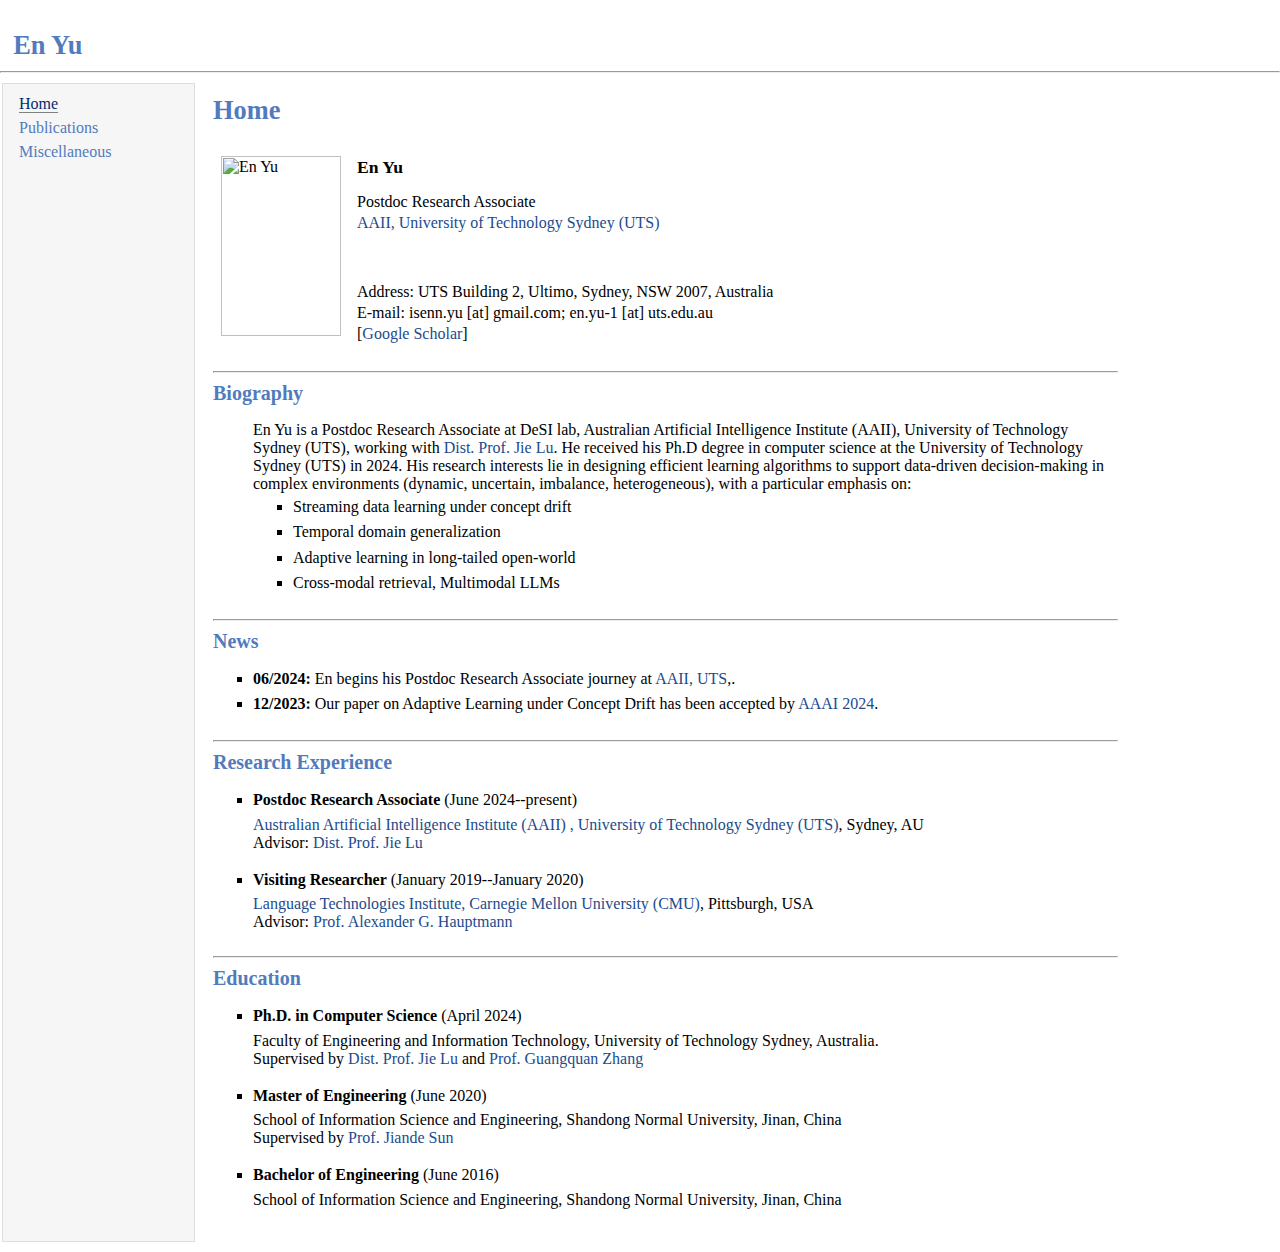
==== index.html @ 5397ddbf "Update index.html" ====
<html>

<head>
    <meta http-equiv="Content-Type" content="text/html;charset=utf-8" />
    <link rel="stylesheet" type="text/css" href="style.css" />
    <title>En Yu</title>
</head>

<body>
<table summary="Table for page layout." id="tlayout">
<tr valign="top">
<h1 style="padding-left: 0.5em">En Yu</h1><hr>
<td id="layout-menu">
    <div class="menu-item"><a href="index.html" class="current">Home</a></div>
    <div class="menu-item"><a href="publication.html">Publications</a></div>
    <div class="menu-item"><a href="miscellaneous.html">Miscellaneous</a></div>
</td>

<td id="layout-content">

    <h1 style="margin-top: 0em">Home</h1><br>
  <!--  <p>[ <a href="#news">News</a>,
        <a href="#interest">Research Interests</a>,
        <a href="#job">Job Experience</a>,
        <a href="#edu">Education</a> ]</p> -->

    <table class="imgtable"><tr valign="top">
        <td><img src="EnYu.JPG" alt="En Yu" height="180" width="120" /></td>
        <td align="left">
            <p><span style="font-size: 110%"><b>En Yu</b></span></p>
<!--             <p> Ph.D. in Computer Science<br> </p> -->
            <p>Postdoc Research Associate <br>
		<a href="https://www.uts.edu.au/research/australian-artificial-intelligence-institute" target="_blank"> AAII, University of Technology Sydney (UTS)</a>
	    </p>

            <br><br>
		
            <p>
                Address: UTS Building 2, Ultimo, Sydney, NSW 2007, Australia <br>
                E-mail: isenn.yu [at] gmail.com; en.yu-1 [at] uts.edu.au <br>
                [<a href="https://scholar.google.com/citations?user=p-L0lBYAAAAJ" target="_blank">Google Scholar</a>]
            </p>
        </td>
    </tr></table>

    
    <div>
    <h2><hr><a name="biography"></a>Biography</h2>
    <ul>
        En Yu is a Postdoc Research Associate at DeSI lab, Australian Artificial Intelligence Institute (AAII), University of Technology Sydney (UTS), 
        working with <a href="https://www.uts.edu.au/staff/jie.lu" target="_blank">Dist. Prof. Jie Lu</a>. He received his Ph.D degree in computer science at the University of Technology Sydney (UTS) in 2024. 
        His research interests lie in designing efficient learning algorithms to support data-driven decision-making in complex environments (dynamic, uncertain, imbalance, heterogeneous), with a particular emphasis on: <br>
        <ul>
            <li><p> Streaming data learning under concept drift</p></li>
            <!-- <li><p> Adaptive learning under concept drift </p></li> -->
            <li><p> Temporal domain generalization </p></li>
            <li><p> Adaptive learning in long-tailed open-world </p></li>
            <li><p> Cross-modal retrieval, Multimodal LLMs </p></li>
        </ul>
    </ul>
    </div>

    <div>
    <h2><hr><a name="News"></a>News</h2>

    <ul>
        <li><p><b>06/2024:</b> En begins his Postdoc Research Associate journey at <a href="https://www.uts.edu.au/research/australian-artificial-intelligence-institute" target="_blank">AAII, UTS</a>,.</p></li>
        <li><p><b>12/2023:</b> Our paper on Adaptive Learning under Concept Drift has been accepted by <a href="https://aaai.org/aaai-conference/" target="_blank">AAAI 2024</a>.</p></li>
    </ul>
    </div>

    <!-- <div>
    <h2><hr><a name="research"></a>Research Interests</h2>
    <ul>
    My research interests lie in providing mathematical and theoretical foundations to justify and understand machine learning models and designing efficient learning algorithms for problems in the field of streaming data mining, concept drift, and multimodal analysis. with a particular emphasis on:<br>
        <ul>
        <li><p> Adative learning under concept drift </p></li>
        <li><p> Temporal domain generalization </p></li>
        <li><p> Multimodal analysis </p></li>
        </ul>
    </ul> -->

    <div>
        <h2><hr><a name="researchExp"></a>Research Experience</h2>
            <ul>
                <li><p><b>Postdoc Research Associate</b> (June 2024--present)</p></li>
                <a href="https://www.uts.edu.au/research-and-teaching/our-research/centre-artificial-intelligence" target="_blank"> Australian Artificial Intelligence Institute (AAII)</a> <a href="https://www.uts.edu.au/" target="_blank">, University of Technology Sydney (UTS)</a>, Sydney, AU<br>
                Advisor: <a href="https://www.uts.edu.au/staff/jie.lu" target="_blank">Dist. Prof. Jie Lu</a><br><br>
            
                <li><p><b>Visiting Researcher</b> (January 2019--January 2020)</p></li>
                <a href="https://www.lti.cs.cmu.edu/" target="_blank"> Language Technologies Institute,</a> <a href="https://www.cmu.edu/" target="_blank">Carnegie Mellon University (CMU)</a>, Pittsburgh, USA<br>
                Advisor: <a href="https://www.cs.cmu.edu/~alex/" target="_blank">Prof. Alexander G. Hauptmann</a><br>
                
            </ul>
    </div>

    <div>
        <h2><hr><a name="Education"></a>Education</h2>
            <ul>
                <li><p><b>Ph.D. in Computer Science</b> (April 2024)</p></li>
                Faculty of Engineering and Information Technology, University of Technology Sydney, Australia.<br>
                Supervised by <a href="https://www.uts.edu.au/staff/jie.lu" target="_blank">Dist. Prof. Jie Lu</a> and <a href="https://www.uts.edu.au/staff/guangquan.zhang" target="_blank">Prof. Guangquan Zhang</a><br><br>
                
                <li><p><b>Master of Engineering</b> (June 2020)</p></li>
                School of Information Science and Engineering, Shandong Normal University, Jinan, China<br>
                Supervised by <a href="https://scholar.google.com/citations?user=T5mIjgoAAAAJ&hl=en" target="_blank">Prof. Jiande Sun</a> <br><br>
                
        	<li><p><b>Bachelor of Engineering</b> (June 2016)</p></li>
                School of Information Science and Engineering, Shandong Normal University, Jinan, China<br><br>
            </ul>
    </div>

        <!-- <div>
        <h2><hr><a name="sponsors"></a>Sponsors</h2>
        <img src="arc.jpg" alt="Australian Research Council"  height="101" width="163" />
        </div> -->

    <!-- <script src="//t1.extreme-dm.com/f.js" id="eXF-alex0113-0" async defer></script> -->

</td>
</tr>
</table>
</body>
</html>
---- style.css ----
table#tlayout {
    width: 100%;
    border: none;
    border-collapse: separate;
    background: white;
}

body {
	background: white;
	font-family: Georgia, serif;
	padding-bottom: 8px;
	margin: 0;
}

#layout-menu {
	background: #f6f6f6;
	border: 1px solid #dddddd;
	padding-top: 0.5em;
	padding-left: 8px;
	padding-right: 8px;
	font-size: 1.0em;
	width: 175px;
	white-space: nowrap;
    text-align: left;
    vertical-align: top;
}

#layout-menu td {
	background: #f4f4f4;
    vertical-align: top;
}

#layout-content {
	padding-top: 0.0em;
	padding-left: 1.0em;
	padding-right: 10.0em;
    border: none;
    background: white;
    text-align: left;
    vertical-align: top;
}

#layout-menu a {
	line-height: 1.5em;
	margin-left: 0.5em;
}

tt {
    background: #ffffdd;
}

pre, tt {
	font-size: 90%;
	font-family: monaco, monospace;
}

a, a > tt {
	color: #224b8d;
	text-decoration: none;
}

a:hover {
	border-bottom: 1px orange solid;
}

#layout-menu a.current:link, #layout-menu a.current:visited {
	color: #022b6d;
	border-bottom: 1px gray solid;
}
#layout-menu a:link, #layout-menu a:visited, #layout-menu a:hover {
	color: #527bbd;
	text-decoration: none;
}
#layout-menu a:hover {
	text-decoration: none;
}

div.menu-category {
	border-bottom: 1px solid gray;
	margin-top: 0.8em;
	padding-top: 0.2em;
	padding-bottom: 0.1em;
	font-weight: bold;
}

div.menu-item {
	padding-left: 16px;
	text-indent: -16px;
}

div#toptitle {
	padding-bottom: 0.2em;
	margin-bottom: 1.5em;
	border-bottom: 3px double gray;
}

div#subtitle {
	margin-top: 0.0em;
	margin-bottom: 0.0em;
	padding-top: 0em;
	padding-bottom: 0.1em;
}

em {
	font-style: italic;
}

strong {
	font-weight: bold;
}

h1, h2, h3 {
	color: #527bbd;
	margin-top: 0.7em;
	margin-bottom: 0.3em;
    padding-top: 0.5em;
	padding-bottom: 0.2em;
	line-height: 1.0;	
}

h1 {
	font-size: 165%;
}

h2 {
	padding-top: 0.8em;
    padding-bottom: 0.6em;
	font-size: 125%;
}

h2 + h3 {
    padding-top: 0.2em;
}

h3 {
	font-size: 110%;
	border-bottom: none;
}

p {
	margin-top: 0.0em;
	margin-bottom: 0.8em;
	padding: 0;
	line-height: 1.3;
}

pre {
	padding: 0;
	margin: 0;
}

div#footer {
	font-size: small;
	border-top: 1px solid #c0c0c0;
	padding-top: 0.1em;
	margin-top: 4.0em;
	color: #c0c0c0;
}

div#footer a {
	color: #80a0b0;
}

div#footer-text {
	float: left;
	padding-bottom: 8px;
}

ul, ol, dl {
	margin-top: 0.2em;
	padding-top: 0;
	margin-bottom: 0.8em;
}

dt {
	margin-top: 0.5em;
	margin-bottom: 0;
}

dl {
	margin-left: 20px;
}

dd {
	color: #222222;
}

dd > *:first-child {
	margin-top: 0;
}

ul {
	list-style-position: outside;
	list-style-type: square;
}

p + ul, p + ol {
	margin-top: -0.5em;
}

li ul, li ol {
	margin-top: -0.3em;
}

ol {
	list-style-position: outside;
	list-style-type: decimal;
}

li p, dd p {
	margin-bottom: 0.3em;
}


ol ol {
	list-style-type: lower-alpha;
}

ol ol ol {
	list-style-type: lower-roman;
}

p + div.codeblock {
	margin-top: -0.6em;
}

div.codeblock, div.infoblock {
	margin-right: 0%;
	margin-top: 1.2em;
	margin-bottom: 1.3em;
}

div.blocktitle {
	font-weight: bold;
	color: #cd7b62;
	margin-top: 1.2em;
	margin-bottom: 0.1em;
}

div.blockcontent {
	border: 1px solid silver;
	padding: 0.3em 0.5em;
}

div.infoblock > div.blockcontent {
	background: #ffffee;
}

div.blockcontent p + ul, div.blockcontent p + ol {
	margin-top: 0.4em;
}

div.infoblock p {
	margin-bottom: 0em;
}

div.infoblock li p, div.infoblock dd p {
	margin-bottom: 0.5em;
}

div.infoblock p + p {
	margin-top: 0.8em;
}

div.codeblock > div.blockcontent {
	background: #f6f6f6;
}

span.pycommand {
	color: #000070;
}

span.statement {
	color: #008800;
}
span.builtin {
	color: #000088;
}
span.special {
	color: #990000;
}
span.operator {
	color: #880000;
}
span.error {
	color: #aa0000;
}
span.comment, span.comment > *, span.string, span.string > * {
	color: #606060;
}

@media print {
	#layout-menu { display: none; }
}

#fwtitle {
	margin: 2px;
}

#fwtitle #toptitle {
	padding-left: 0.5em;
	margin-bottom: 0.5em;
}

#layout-content h1:first-child, #layout-content h2:first-child, #layout-content h3:first-child {
	margin-top: -0.7em;
}

div#toptitle h1, #layout-content div#toptitle h1 {
	margin-bottom: 0.0em;
	padding-bottom: 0.1em;
	padding-top: 0;
	margin-top: 0.5em;
	border-bottom: none;
}

img.eq {
	padding: 0;
	padding-left: 0.1em;
	padding-right: 0.1em;
	margin: 0;
}

img.eqwl {
	padding-left: 2em;
	padding-top: 0.6em;
	padding-bottom: 0.2em;
	margin: 0;
}

table {
    border: 2px solid black;
    border-collapse: collapse;
}

td {
    padding: 2px;
    padding-left: 0.5em;
    padding-right: 0.5em;
    text-align: center;
    border: 1px solid gray;
}

table + table {
    margin-top: 1em;
}

tr.heading {
    font-weight: bold;
    border-bottom: 2px solid black;
}

img {
    border: none;
}

table.imgtable, table.imgtable td {
    border: none;
    text-align: left;
}
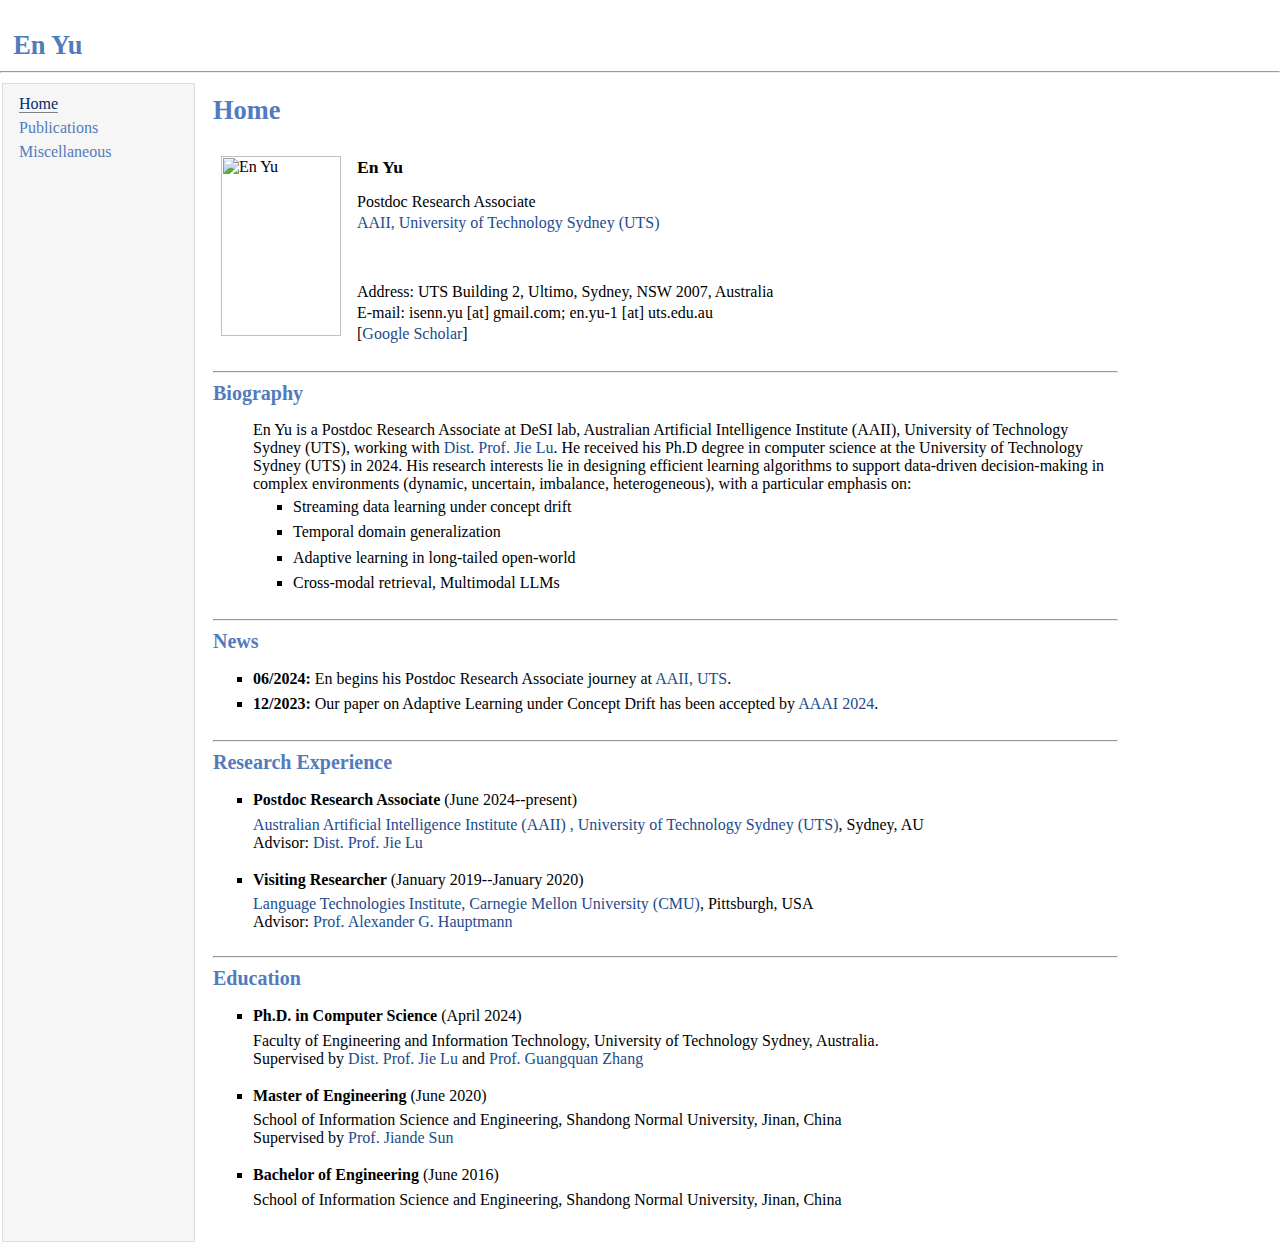
==== commit 3a4ece7f: "Update index.html" ====
--- a/index.html
+++ b/index.html
@@ -64,7 +64,7 @@
     <h2><hr><a name="News"></a>News</h2>
 
     <ul>
-        <li><p><b>06/2024:</b> En begins his Postdoc Research Associate journey at <a href="https://www.uts.edu.au/research/australian-artificial-intelligence-institute" target="_blank">AAII, UTS</a>,.</p></li>
+        <li><p><b>06/2024:</b> En begins his Postdoc Research Associate journey at <a href="https://www.uts.edu.au/research/australian-artificial-intelligence-institute" target="_blank">AAII, UTS</a>.</p></li>
         <li><p><b>12/2023:</b> Our paper on Adaptive Learning under Concept Drift has been accepted by <a href="https://aaai.org/aaai-conference/" target="_blank">AAAI 2024</a>.</p></li>
     </ul>
     </div>
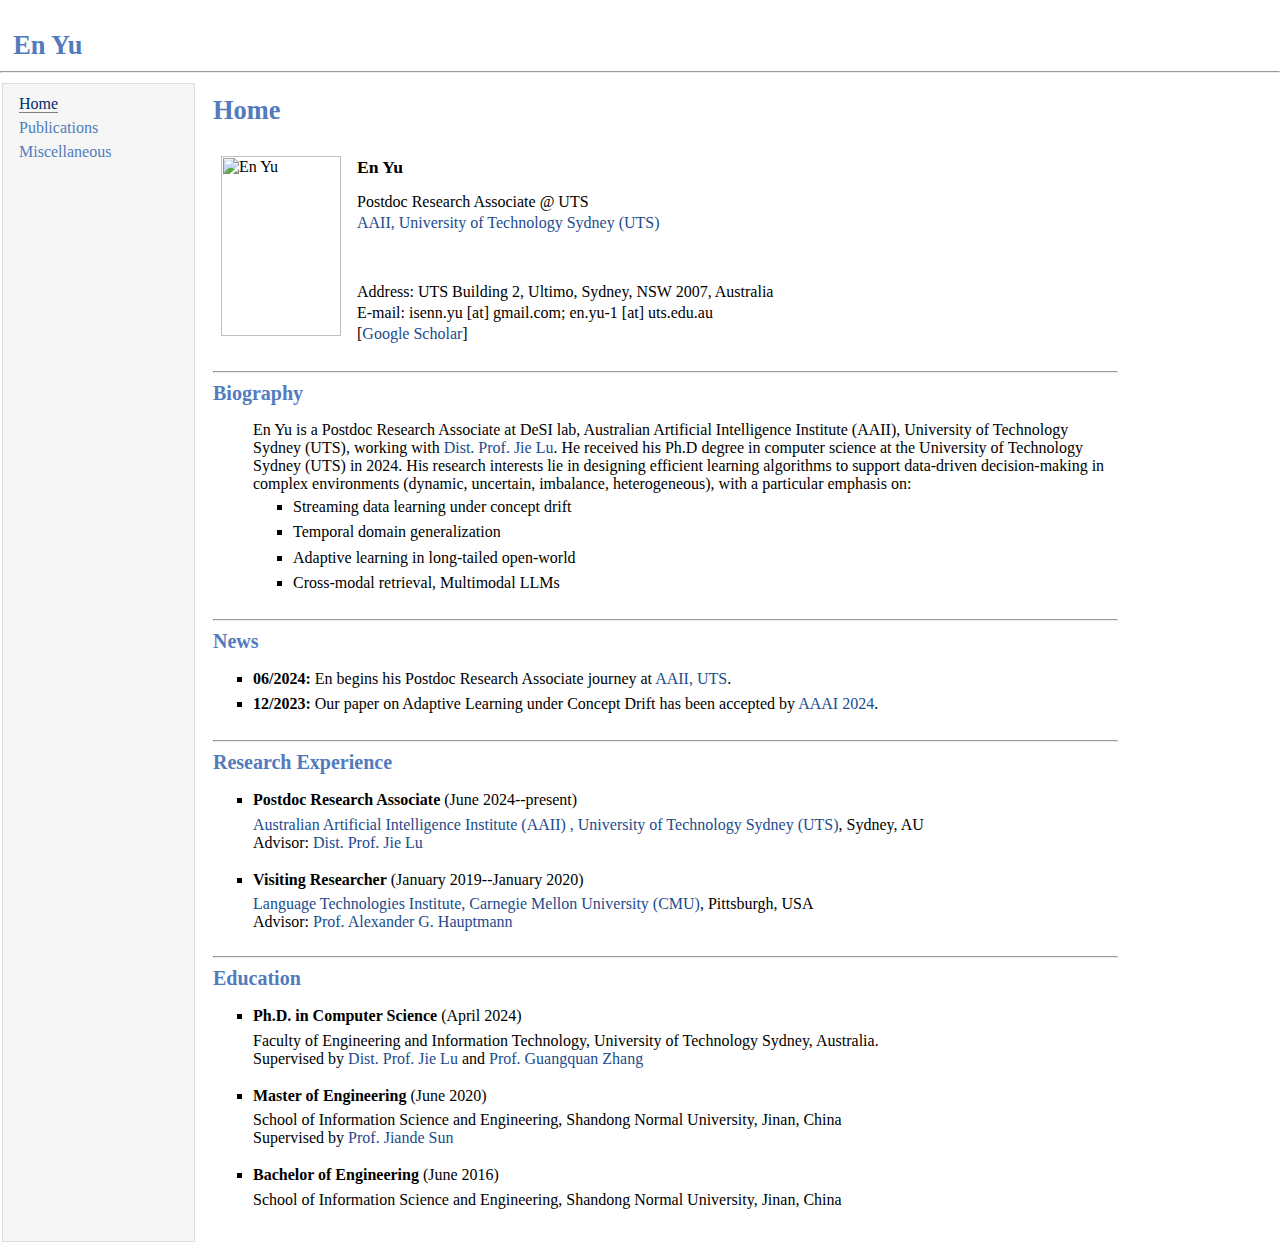
==== commit 309539a2: "Update index.html" ====
--- a/index.html
+++ b/index.html
@@ -29,7 +29,7 @@
         <td align="left">
             <p><span style="font-size: 110%"><b>En Yu</b></span></p>
 <!--             <p> Ph.D. in Computer Science<br> </p> -->
-            <p>Postdoc Research Associate <br>
+            <p>Postdoc Research Associate @ UTS<br>
 		<a href="https://www.uts.edu.au/research/australian-artificial-intelligence-institute" target="_blank"> AAII, University of Technology Sydney (UTS)</a>
 	    </p>
 
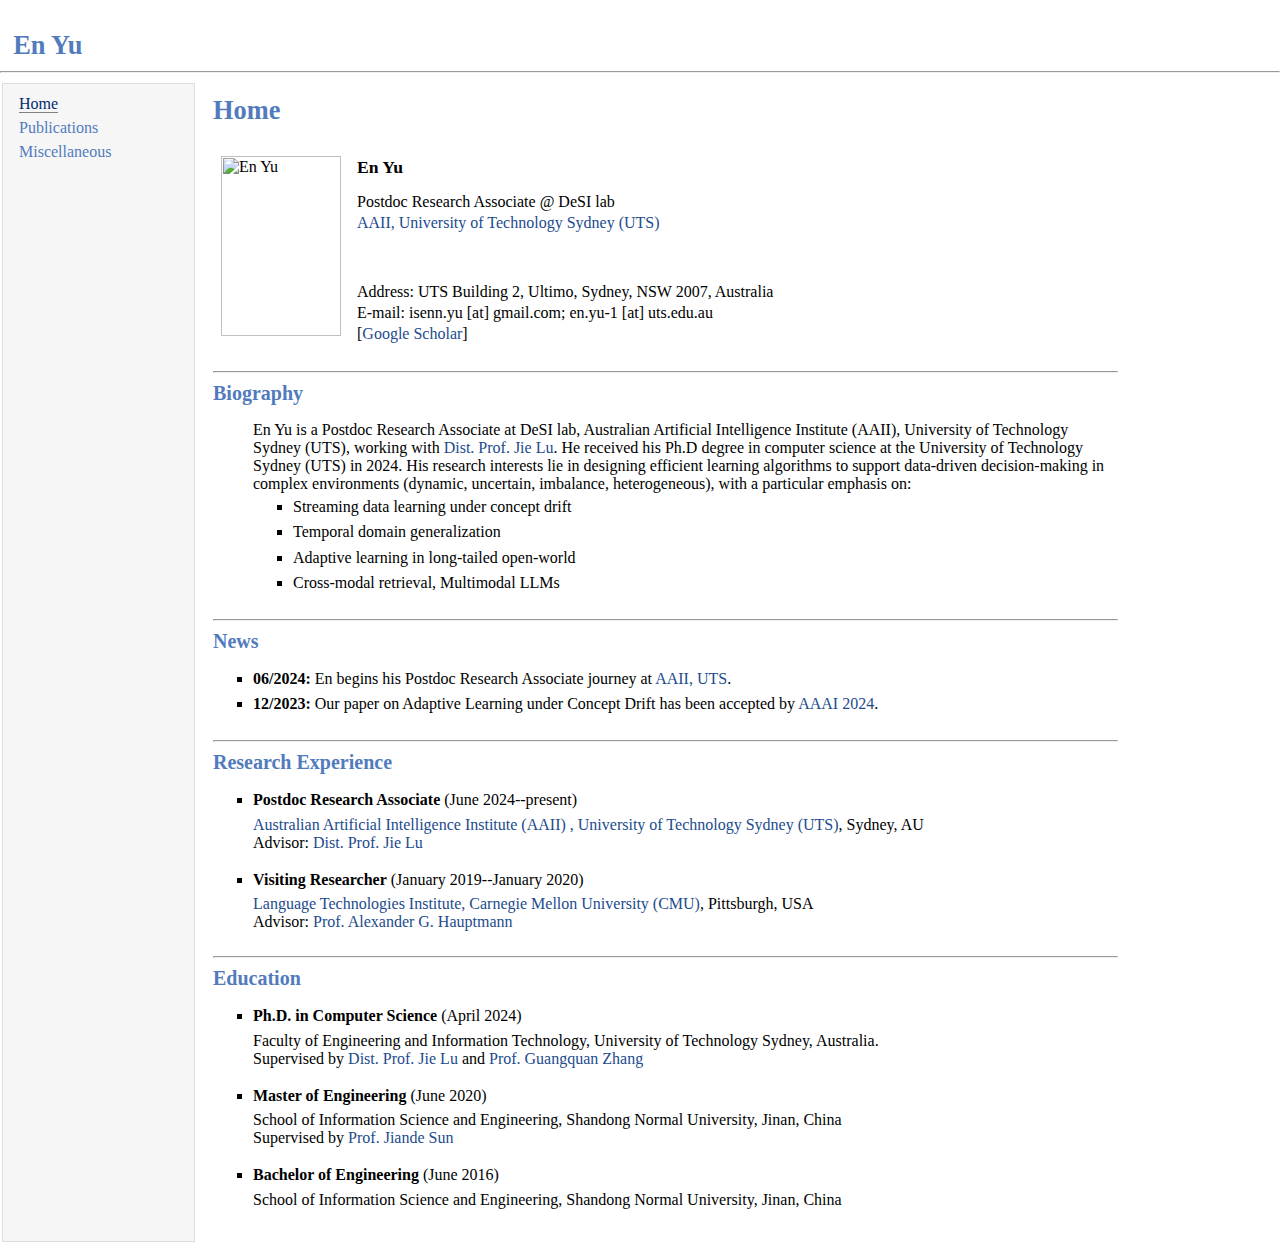
==== commit cbba55fc: "Update index.html" ====
--- a/index.html
+++ b/index.html
@@ -29,7 +29,7 @@
         <td align="left">
             <p><span style="font-size: 110%"><b>En Yu</b></span></p>
 <!--             <p> Ph.D. in Computer Science<br> </p> -->
-            <p>Postdoc Research Associate @ UTS<br>
+            <p>Postdoc Research Associate @ DeSI lab<br>
 		<a href="https://www.uts.edu.au/research/australian-artificial-intelligence-institute" target="_blank"> AAII, University of Technology Sydney (UTS)</a>
 	    </p>
 
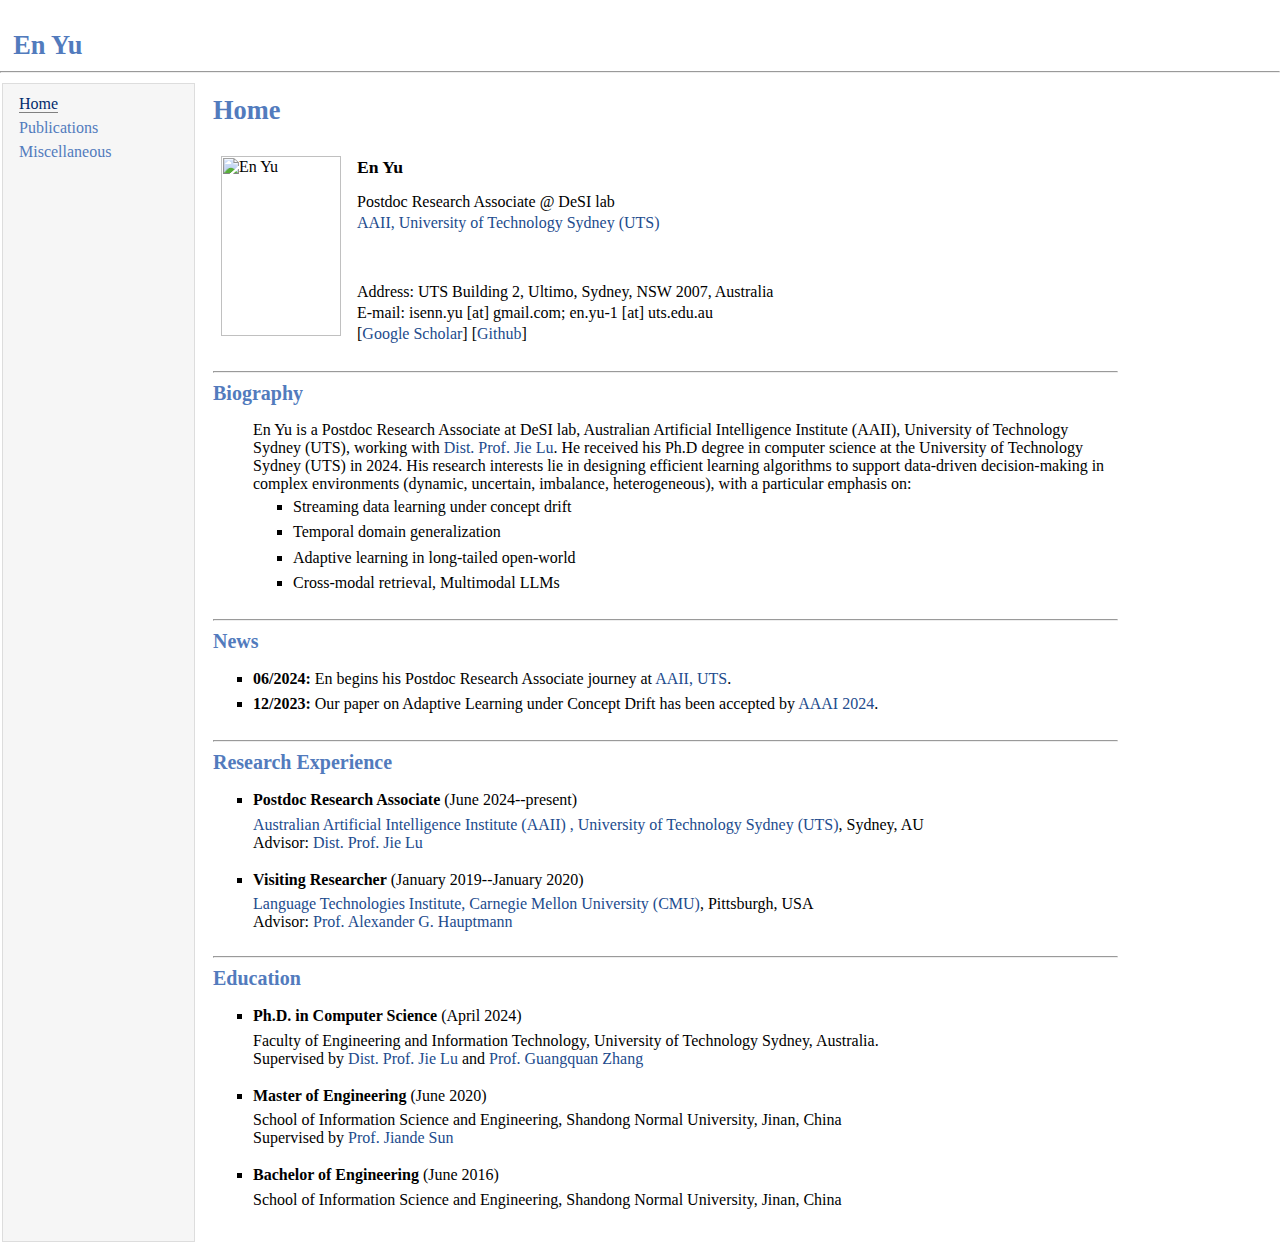
==== commit d995c6c8: "Update index.html" ====
--- a/index.html
+++ b/index.html
@@ -39,6 +39,8 @@
                 Address: UTS Building 2, Ultimo, Sydney, NSW 2007, Australia <br>
                 E-mail: isenn.yu [at] gmail.com; en.yu-1 [at] uts.edu.au <br>
                 [<a href="https://scholar.google.com/citations?user=p-L0lBYAAAAJ" target="_blank">Google Scholar</a>]
+                [<a href="https://github.com/isenyu" target="_blank">Github</a>]
+
             </p>
         </td>
     </tr></table>
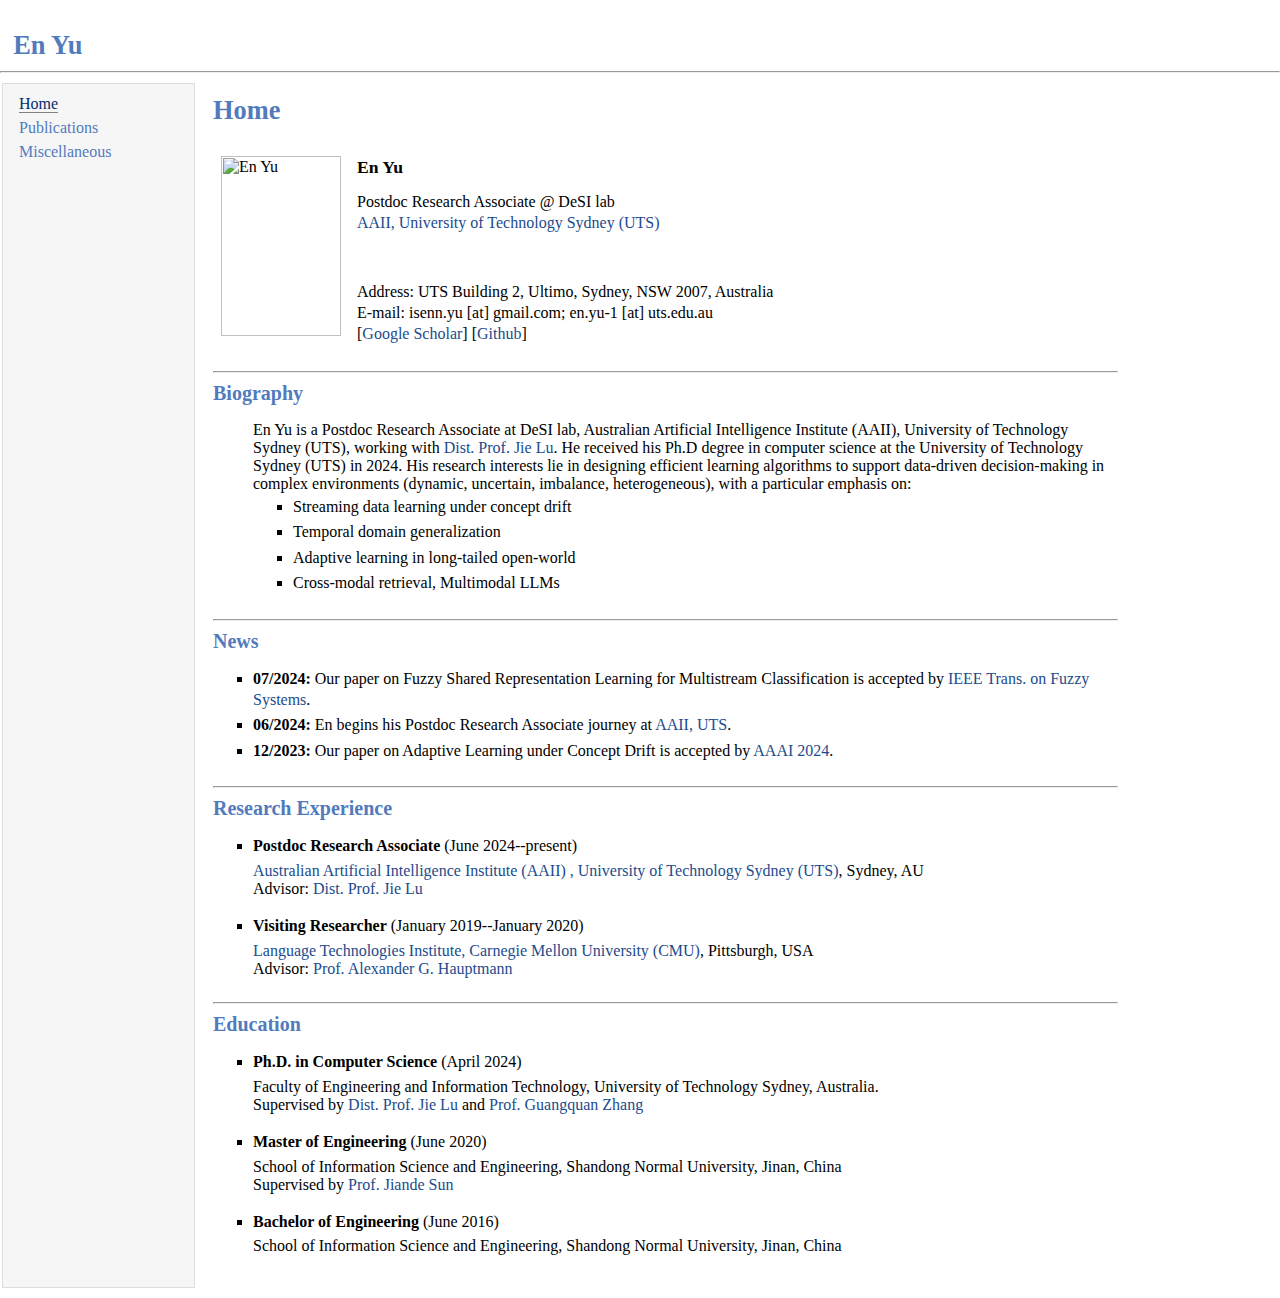
==== commit d6be6eb6: "Update index.html" ====
--- a/index.html
+++ b/index.html
@@ -66,8 +66,9 @@
     <h2><hr><a name="News"></a>News</h2>
 
     <ul>
+        <li><p><b>07/2024:</b> Our paper on Fuzzy Shared Representation Learning for Multistream Classification is accepted by <a href="https://ieeexplore-ieee-org.ezproxy.lib.uts.edu.au/xpl/RecentIssue.jsp?punumber=91" target="_blank">IEEE Trans. on Fuzzy Systems</a>.</p></li>
         <li><p><b>06/2024:</b> En begins his Postdoc Research Associate journey at <a href="https://www.uts.edu.au/research/australian-artificial-intelligence-institute" target="_blank">AAII, UTS</a>.</p></li>
-        <li><p><b>12/2023:</b> Our paper on Adaptive Learning under Concept Drift has been accepted by <a href="https://aaai.org/aaai-conference/" target="_blank">AAAI 2024</a>.</p></li>
+        <li><p><b>12/2023:</b> Our paper on Adaptive Learning under Concept Drift is accepted by <a href="https://aaai.org/aaai-conference/" target="_blank">AAAI 2024</a>.</p></li>
     </ul>
     </div>
 
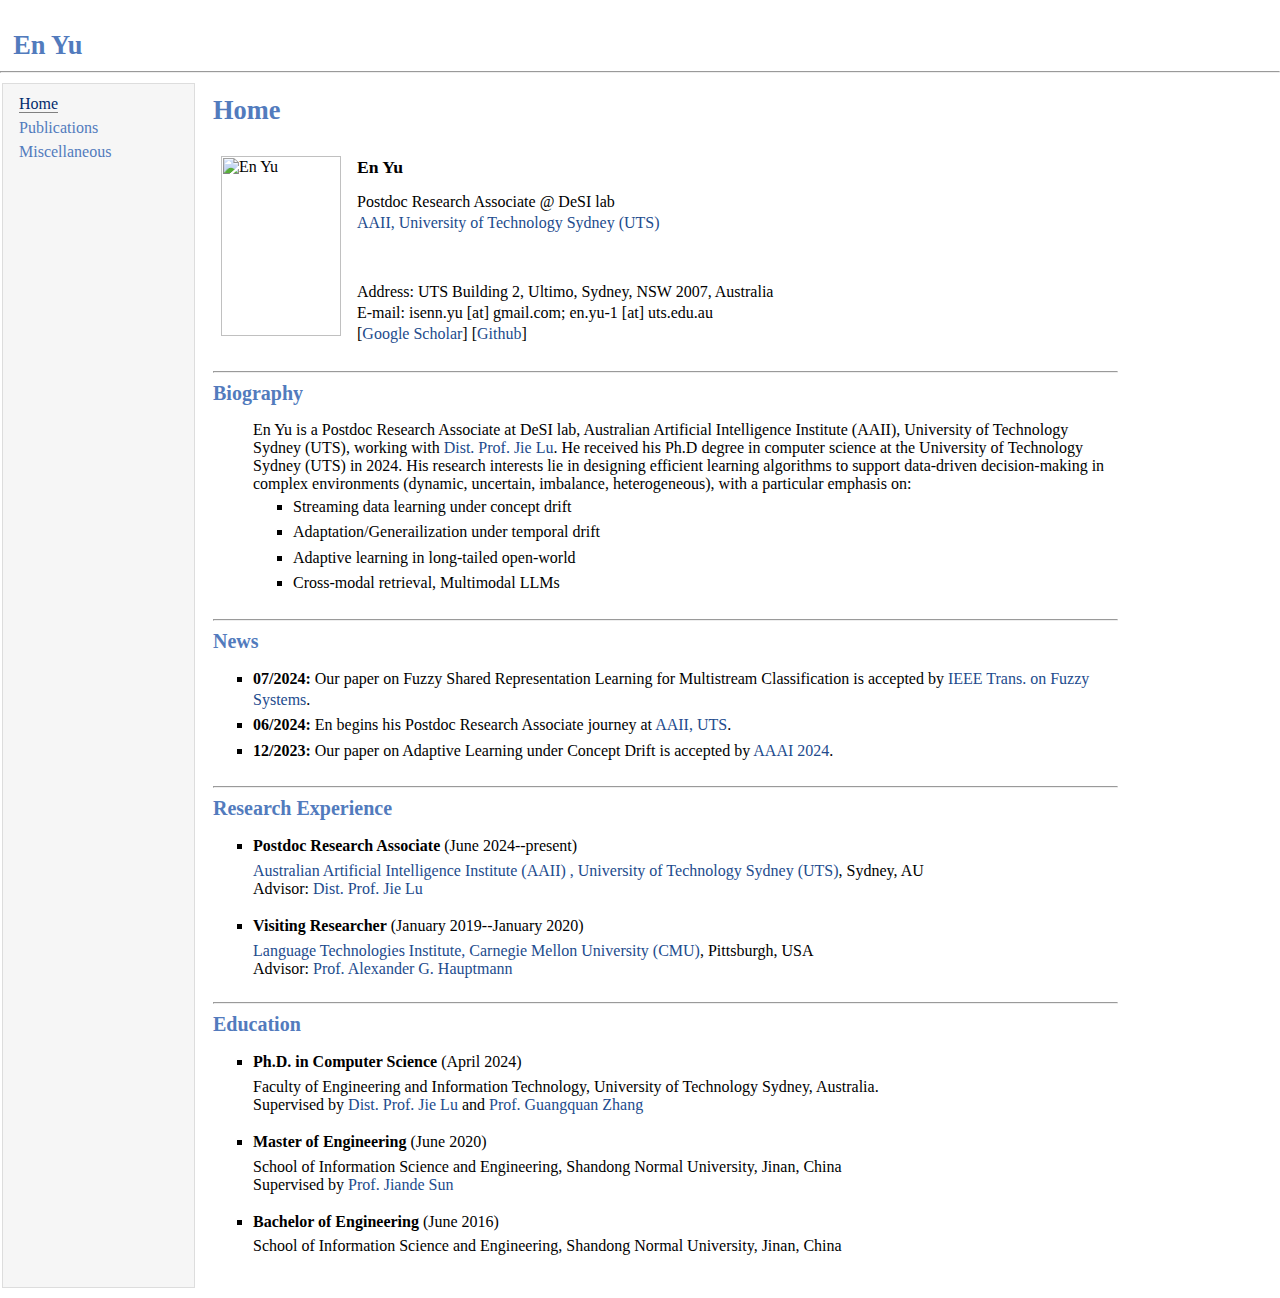
==== commit 3313f43f: "Update index.html" ====
--- a/index.html
+++ b/index.html
@@ -55,7 +55,7 @@
         <ul>
             <li><p> Streaming data learning under concept drift</p></li>
             <!-- <li><p> Adaptive learning under concept drift </p></li> -->
-            <li><p> Temporal domain generalization </p></li>
+            <li><p> Adaptation/Generailization under temporal drift </p></li>
             <li><p> Adaptive learning in long-tailed open-world </p></li>
             <li><p> Cross-modal retrieval, Multimodal LLMs </p></li>
         </ul>
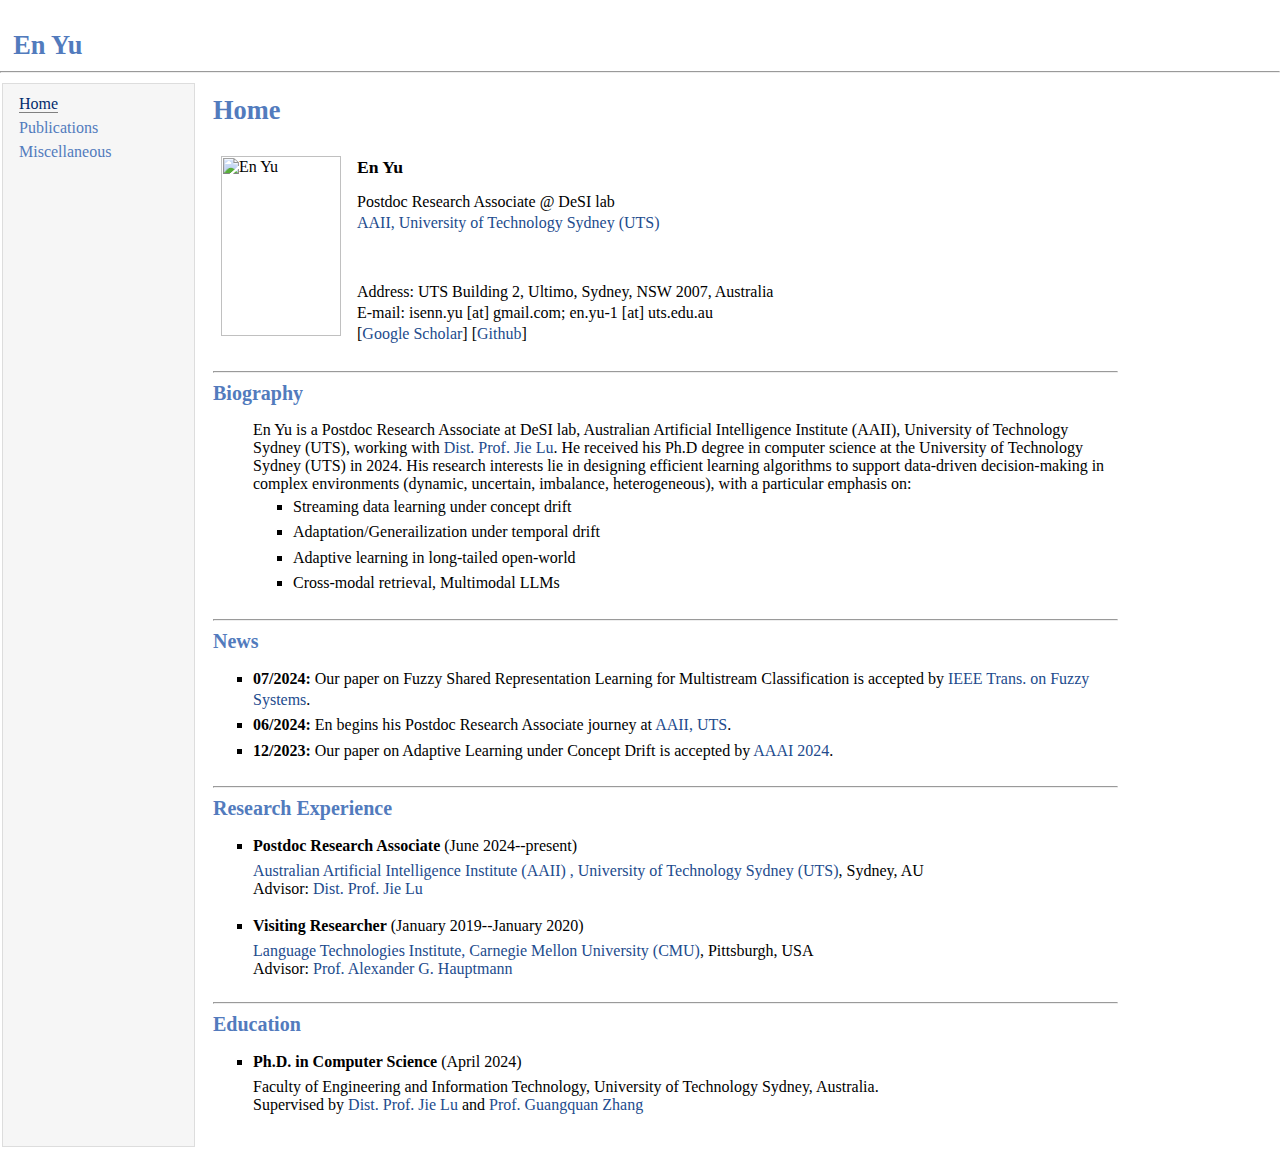
==== commit aa18a27c: "Update index.html" ====
--- a/index.html
+++ b/index.html
@@ -104,12 +104,12 @@
                 Faculty of Engineering and Information Technology, University of Technology Sydney, Australia.<br>
                 Supervised by <a href="https://www.uts.edu.au/staff/jie.lu" target="_blank">Dist. Prof. Jie Lu</a> and <a href="https://www.uts.edu.au/staff/guangquan.zhang" target="_blank">Prof. Guangquan Zhang</a><br><br>
                 
-                <li><p><b>Master of Engineering</b> (June 2020)</p></li>
+                <!-- <li><p><b>Master of Engineering</b> (June 2020)</p></li>
                 School of Information Science and Engineering, Shandong Normal University, Jinan, China<br>
                 Supervised by <a href="https://scholar.google.com/citations?user=T5mIjgoAAAAJ&hl=en" target="_blank">Prof. Jiande Sun</a> <br><br>
                 
-        	<li><p><b>Bachelor of Engineering</b> (June 2016)</p></li>
-                School of Information Science and Engineering, Shandong Normal University, Jinan, China<br><br>
+        	    <li><p><b>Bachelor of Engineering</b> (June 2016)</p></li>
+                School of Information Science and Engineering, Shandong Normal University, Jinan, China<br><br> -->
             </ul>
     </div>
 
